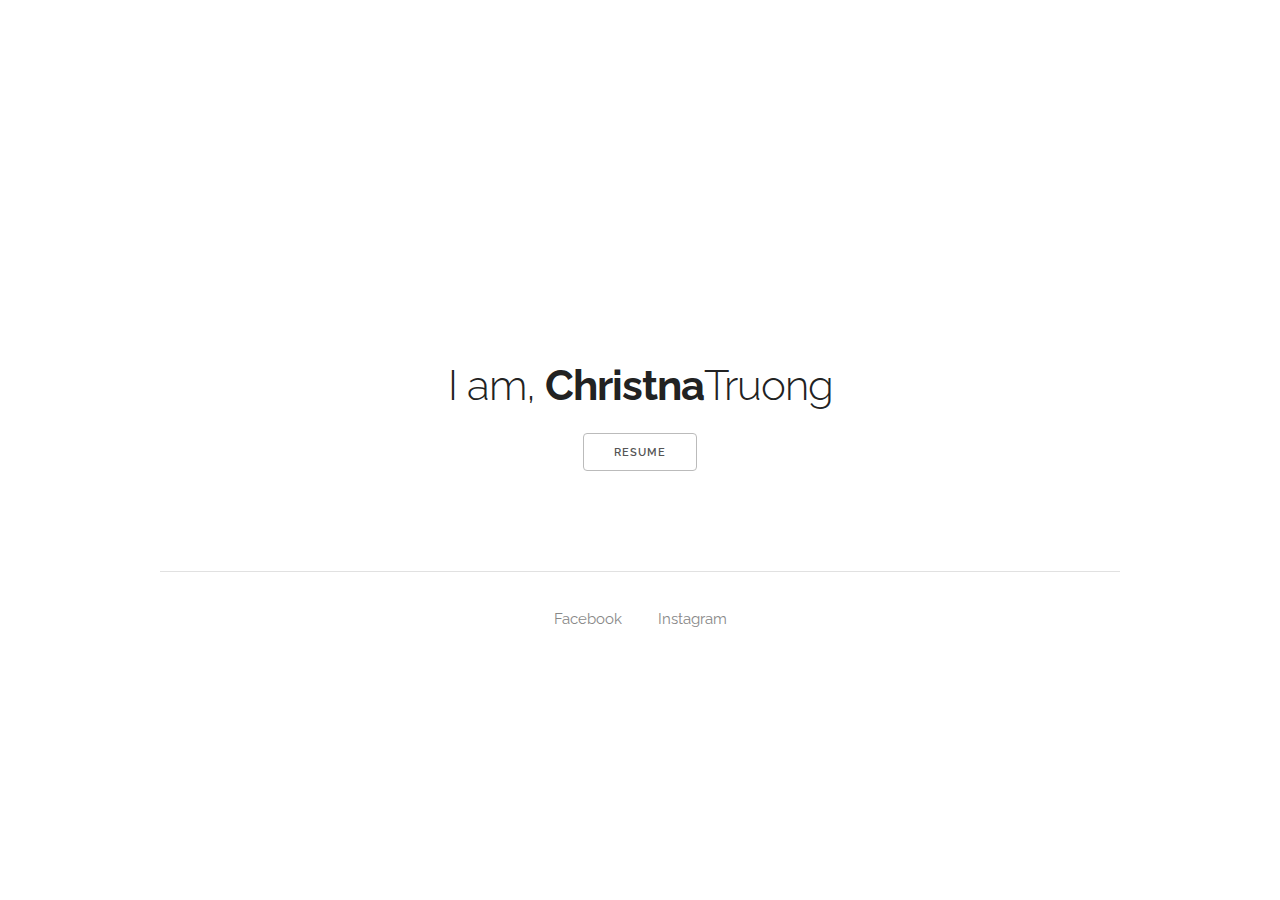
==== ctruong/index.html @ f0f4a2bb "added ctruong" ====
<!DOCTYPE html>
<html>
<head>
	<meta name="viewport" content="width=device-width, initial-scale=1">
	<meta property="og:title" content="Christina Truong">
	<meta property="og:type" content="website">
	<meta property="og:url" content="http://ctruong.com">
	<meta property="og:image" content="http://ctruong.com/assets/chill.jpg">
	<meta property="og:description" content="Christina Truong. A caring RN.">
	<title>Christina Truong</title>
	<link rel="shortcut icon" type="image/x-icon" href="./assets/favicon.ico">
	<link rel="stylesheet" href="./stylesheet/Skeleton-2.0.4/normalize.css">
	<link rel="stylesheet" href="./stylesheet/Skeleton-2.0.4/skeleton.css">
	<link rel="stylesheet" href="./stylesheet/Animate/animate.css">
	<link rel="stylesheet" href="./stylesheet/fonts.css">
	<link rel="stylesheet" href="./stylesheet/app.css">
</head>
<body>

	<div class="container">
		<section class="header">
			<h2 class="title animated fadeIn">I am, <b>Christna</b>Truong</h2>
			<a class="button animated fadeIn" href="./assets/resume.pdf">Resume</a>
		</section>
	</div>

	<div class="container">
		<section class="footer">
			<hr>
			<ul>
				<li><a href="http://fb.com/chrstnatrng">Facebook</a></li>
				<li><a href="https://instagram.com/baba_ct">Instagram</a></li>
			</ul>
		</section>
	</div>

</body>
</html>
---- ctruong/stylesheet/Skeleton-2.0.4/skeleton.css ----
/*
* Skeleton V2.0.4
* Copyright 2014, Dave Gamache
* www.getskeleton.com
* Free to use under the MIT license.
* http://www.opensource.org/licenses/mit-license.php
* 12/29/2014
*/


/* Table of contents
––––––––––––––––––––––––––––––––––––––––––––––––––
- Grid
- Base Styles
- Typography
- Links
- Buttons
- Forms
- Lists
- Code
- Tables
- Spacing
- Utilities
- Clearing
- Media Queries
*/


/* Grid
–––––––––––––––––––––––––––––––––––––––––––––––––– */
.container {
  position: relative;
  width: 100%;
  max-width: 960px;
  margin: 0 auto;
  padding: 0 20px;
  box-sizing: border-box; }
.column,
.columns {
  width: 100%;
  float: left;
  box-sizing: border-box; }

/* For devices larger than 400px */
@media (min-width: 400px) {
  .container {
    width: 85%;
    padding: 0; }
}

/* For devices larger than 550px */
@media (min-width: 550px) {
  .container {
    width: 80%; }
  .column,
  .columns {
    margin-left: 4%; }
  .column:first-child,
  .columns:first-child {
    margin-left: 0; }

  .one.column,
  .one.columns                    { width: 4.66666666667%; }
  .two.columns                    { width: 13.3333333333%; }
  .three.columns                  { width: 22%;            }
  .four.columns                   { width: 30.6666666667%; }
  .five.columns                   { width: 39.3333333333%; }
  .six.columns                    { width: 48%;            }
  .seven.columns                  { width: 56.6666666667%; }
  .eight.columns                  { width: 65.3333333333%; }
  .nine.columns                   { width: 74.0%;          }
  .ten.columns                    { width: 82.6666666667%; }
  .eleven.columns                 { width: 91.3333333333%; }
  .twelve.columns                 { width: 100%; margin-left: 0; }

  .one-third.column               { width: 30.6666666667%; }
  .two-thirds.column              { width: 65.3333333333%; }

  .one-half.column                { width: 48%; }

  /* Offsets */
  .offset-by-one.column,
  .offset-by-one.columns          { margin-left: 8.66666666667%; }
  .offset-by-two.column,
  .offset-by-two.columns          { margin-left: 17.3333333333%; }
  .offset-by-three.column,
  .offset-by-three.columns        { margin-left: 26%;            }
  .offset-by-four.column,
  .offset-by-four.columns         { margin-left: 34.6666666667%; }
  .offset-by-five.column,
  .offset-by-five.columns         { margin-left: 43.3333333333%; }
  .offset-by-six.column,
  .offset-by-six.columns          { margin-left: 52%;            }
  .offset-by-seven.column,
  .offset-by-seven.columns        { margin-left: 60.6666666667%; }
  .offset-by-eight.column,
  .offset-by-eight.columns        { margin-left: 69.3333333333%; }
  .offset-by-nine.column,
  .offset-by-nine.columns         { margin-left: 78.0%;          }
  .offset-by-ten.column,
  .offset-by-ten.columns          { margin-left: 86.6666666667%; }
  .offset-by-eleven.column,
  .offset-by-eleven.columns       { margin-left: 95.3333333333%; }

  .offset-by-one-third.column,
  .offset-by-one-third.columns    { margin-left: 34.6666666667%; }
  .offset-by-two-thirds.column,
  .offset-by-two-thirds.columns   { margin-left: 69.3333333333%; }

  .offset-by-one-half.column,
  .offset-by-one-half.columns     { margin-left: 52%; }

}


/* Base Styles
–––––––––––––––––––––––––––––––––––––––––––––––––– */
/* NOTE
html is set to 62.5% so that all the REM measurements throughout Skeleton
are based on 10px sizing. So basically 1.5rem = 15px :) */
html {
  font-size: 62.5%; }
body {
  font-size: 1.5em; /* currently ems cause chrome bug misinterpreting rems on body element */
  line-height: 1.6;
  font-weight: 400;
  font-family: "Raleway", "HelveticaNeue", "Helvetica Neue", Helvetica, Arial, sans-serif;
  color: #222; }


/* Typography
–––––––––––––––––––––––––––––––––––––––––––––––––– */
h1, h2, h3, h4, h5, h6 {
  margin-top: 0;
  margin-bottom: 2rem;
  font-weight: 300; }
h1 { font-size: 4.0rem; line-height: 1.2;  letter-spacing: -.1rem;}
h2 { font-size: 3.6rem; line-height: 1.25; letter-spacing: -.1rem; }
h3 { font-size: 3.0rem; line-height: 1.3;  letter-spacing: -.1rem; }
h4 { font-size: 2.4rem; line-height: 1.35; letter-spacing: -.08rem; }
h5 { font-size: 1.8rem; line-height: 1.5;  letter-spacing: -.05rem; }
h6 { font-size: 1.5rem; line-height: 1.6;  letter-spacing: 0; }

/* Larger than phablet */
@media (min-width: 550px) {
  h1 { font-size: 5.0rem; }
  h2 { font-size: 4.2rem; }
  h3 { font-size: 3.6rem; }
  h4 { font-size: 3.0rem; }
  h5 { font-size: 2.4rem; }
  h6 { font-size: 1.5rem; }
}

p {
  margin-top: 0; }


/* Links
–––––––––––––––––––––––––––––––––––––––––––––––––– */
a {
  color: #1EAEDB; }
a:hover {
  color: #0FA0CE; }


/* Buttons
–––––––––––––––––––––––––––––––––––––––––––––––––– */
.button,
button,
input[type="submit"],
input[type="reset"],
input[type="button"] {
  display: inline-block;
  height: 38px;
  padding: 0 30px;
  color: #555;
  text-align: center;
  font-size: 11px;
  font-weight: 600;
  line-height: 38px;
  letter-spacing: .1rem;
  text-transform: uppercase;
  text-decoration: none;
  white-space: nowrap;
  background-color: transparent;
  border-radius: 4px;
  border: 1px solid #bbb;
  cursor: pointer;
  box-sizing: border-box; }
.button:hover,
button:hover,
input[type="submit"]:hover,
input[type="reset"]:hover,
input[type="button"]:hover,
.button:focus,
button:focus,
input[type="submit"]:focus,
input[type="reset"]:focus,
input[type="button"]:focus {
  color: #333;
  border-color: #888;
  outline: 0; }
.button.button-primary,
button.button-primary,
input[type="submit"].button-primary,
input[type="reset"].button-primary,
input[type="button"].button-primary {
  color: #FFF;
  background-color: #33C3F0;
  border-color: #33C3F0; }
.button.button-primary:hover,
button.button-primary:hover,
input[type="submit"].button-primary:hover,
input[type="reset"].button-primary:hover,
input[type="button"].button-primary:hover,
.button.button-primary:focus,
button.button-primary:focus,
input[type="submit"].button-primary:focus,
input[type="reset"].button-primary:focus,
input[type="button"].button-primary:focus {
  color: #FFF;
  background-color: #1EAEDB;
  border-color: #1EAEDB; }


/* Forms
–––––––––––––––––––––––––––––––––––––––––––––––––– */
input[type="email"],
input[type="number"],
input[type="search"],
input[type="text"],
input[type="tel"],
input[type="url"],
input[type="password"],
textarea,
select {
  height: 38px;
  padding: 6px 10px; /* The 6px vertically centers text on FF, ignored by Webkit */
  background-color: #fff;
  border: 1px solid #D1D1D1;
  border-radius: 4px;
  box-shadow: none;
  box-sizing: border-box; }
/* Removes awkward default styles on some inputs for iOS */
input[type="email"],
input[type="number"],
input[type="search"],
input[type="text"],
input[type="tel"],
input[type="url"],
input[type="password"],
textarea {
  -webkit-appearance: none;
     -moz-appearance: none;
          appearance: none; }
textarea {
  min-height: 65px;
  padding-top: 6px;
  padding-bottom: 6px; }
input[type="email"]:focus,
input[type="number"]:focus,
input[type="search"]:focus,
input[type="text"]:focus,
input[type="tel"]:focus,
input[type="url"]:focus,
input[type="password"]:focus,
textarea:focus,
select:focus {
  border: 1px solid #33C3F0;
  outline: 0; }
label,
legend {
  display: block;
  margin-bottom: .5rem;
  font-weight: 600; }
fieldset {
  padding: 0;
  border-width: 0; }
input[type="checkbox"],
input[type="radio"] {
  display: inline; }
label > .label-body {
  display: inline-block;
  margin-left: .5rem;
  font-weight: normal; }


/* Lists
–––––––––––––––––––––––––––––––––––––––––––––––––– */
ul {
  list-style: circle inside; }
ol {
  list-style: decimal inside; }
ol, ul {
  padding-left: 0;
  margin-top: 0; }
ul ul,
ul ol,
ol ol,
ol ul {
  margin: 1.5rem 0 1.5rem 3rem;
  font-size: 90%; }
li {
  margin-bottom: 1rem; }


/* Code
–––––––––––––––––––––––––––––––––––––––––––––––––– */
code {
  padding: .2rem .5rem;
  margin: 0 .2rem;
  font-size: 90%;
  white-space: nowrap;
  background: #F1F1F1;
  border: 1px solid #E1E1E1;
  border-radius: 4px; }
pre > code {
  display: block;
  padding: 1rem 1.5rem;
  white-space: pre; }


/* Tables
–––––––––––––––––––––––––––––––––––––––––––––––––– */
th,
td {
  padding: 12px 15px;
  text-align: left;
  border-bottom: 1px solid #E1E1E1; }
th:first-child,
td:first-child {
  padding-left: 0; }
th:last-child,
td:last-child {
  padding-right: 0; }


/* Spacing
–––––––––––––––––––––––––––––––––––––––––––––––––– */
button,
.button {
  margin-bottom: 1rem; }
input,
textarea,
select,
fieldset {
  margin-bottom: 1.5rem; }
pre,
blockquote,
dl,
figure,
table,
p,
ul,
ol,
form {
  margin-bottom: 2.5rem; }


/* Utilities
–––––––––––––––––––––––––––––––––––––––––––––––––– */
.u-full-width {
  width: 100%;
  box-sizing: border-box; }
.u-max-full-width {
  max-width: 100%;
  box-sizing: border-box; }
.u-pull-right {
  float: right; }
.u-pull-left {
  float: left; }


/* Misc
–––––––––––––––––––––––––––––––––––––––––––––––––– */
hr {
  margin-top: 3rem;
  margin-bottom: 3.5rem;
  border-width: 0;
  border-top: 1px solid #E1E1E1; }


/* Clearing
–––––––––––––––––––––––––––––––––––––––––––––––––– */

/* Self Clearing Goodness */
.container:after,
.row:after,
.u-cf {
  content: "";
  display: table;
  clear: both; }


/* Media Queries
–––––––––––––––––––––––––––––––––––––––––––––––––– */
/*
Note: The best way to structure the use of media queries is to create the queries
near the relevant code. For example, if you wanted to change the styles for buttons
on small devices, paste the mobile query code up in the buttons section and style it
there.
*/


/* Larger than mobile */
@media (min-width: 400px) {}

/* Larger than phablet (also point when grid becomes active) */
@media (min-width: 550px) {}

/* Larger than tablet */
@media (min-width: 750px) {}

/* Larger than desktop */
@media (min-width: 1000px) {}

/* Larger than Desktop HD */
@media (min-width: 1200px) {}
---- ctruong/stylesheet/fonts.css ----
@import url(https://fonts.googleapis.com/css?family=Raleway:400,300);
---- ctruong/stylesheet/app.css ----
.header{
	margin-top: 40vh;
	text-align: center;
}

.footer{
	margin-top: 10vh;
}

@media (min-width: 550px) {

	li {
		display: inline-block;
	}

	a {
		text-align: center;
		padding: 14px 16px;
	}
}

ul{
	text-align: center;
	list-style-type: none;			
}

a{
	color:#888;
	text-decoration: none;
}

a:hover{
	color:black;
}
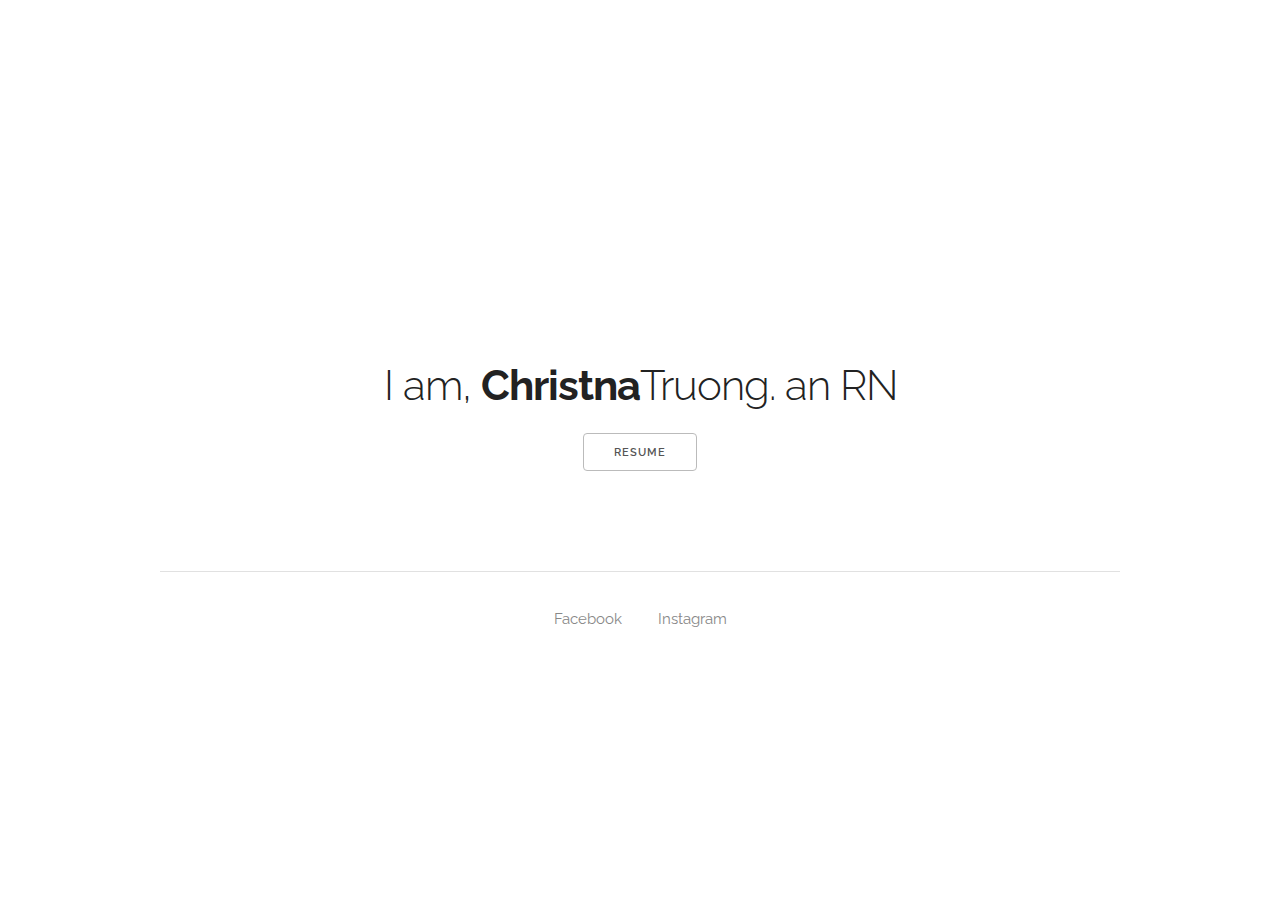
==== commit 64b64be7: "added photo to ctruong, changed wording" ====
--- a/ctruong/index.html
+++ b/ctruong/index.html
@@ -5,7 +5,7 @@
 	<meta property="og:title" content="Christina Truong">
 	<meta property="og:type" content="website">
 	<meta property="og:url" content="http://ctruong.com">
-	<meta property="og:image" content="http://ctruong.com/assets/chill.jpg">
+	<meta property="og:image" content="http://ctruong.com/assets/bridge.jpg">
 	<meta property="og:description" content="Christina Truong. A caring RN.">
 	<title>Christina Truong</title>
 	<link rel="shortcut icon" type="image/x-icon" href="./assets/favicon.ico">
@@ -19,7 +19,7 @@
 
 	<div class="container">
 		<section class="header">
-			<h2 class="title animated fadeIn">I am, <b>Christna</b>Truong</h2>
+			<h2 class="title animated fadeIn">I am, <b>Christna</b>Truong. an RN</h2>
 			<a class="button animated fadeIn" href="./assets/resume.pdf">Resume</a>
 		</section>
 	</div>
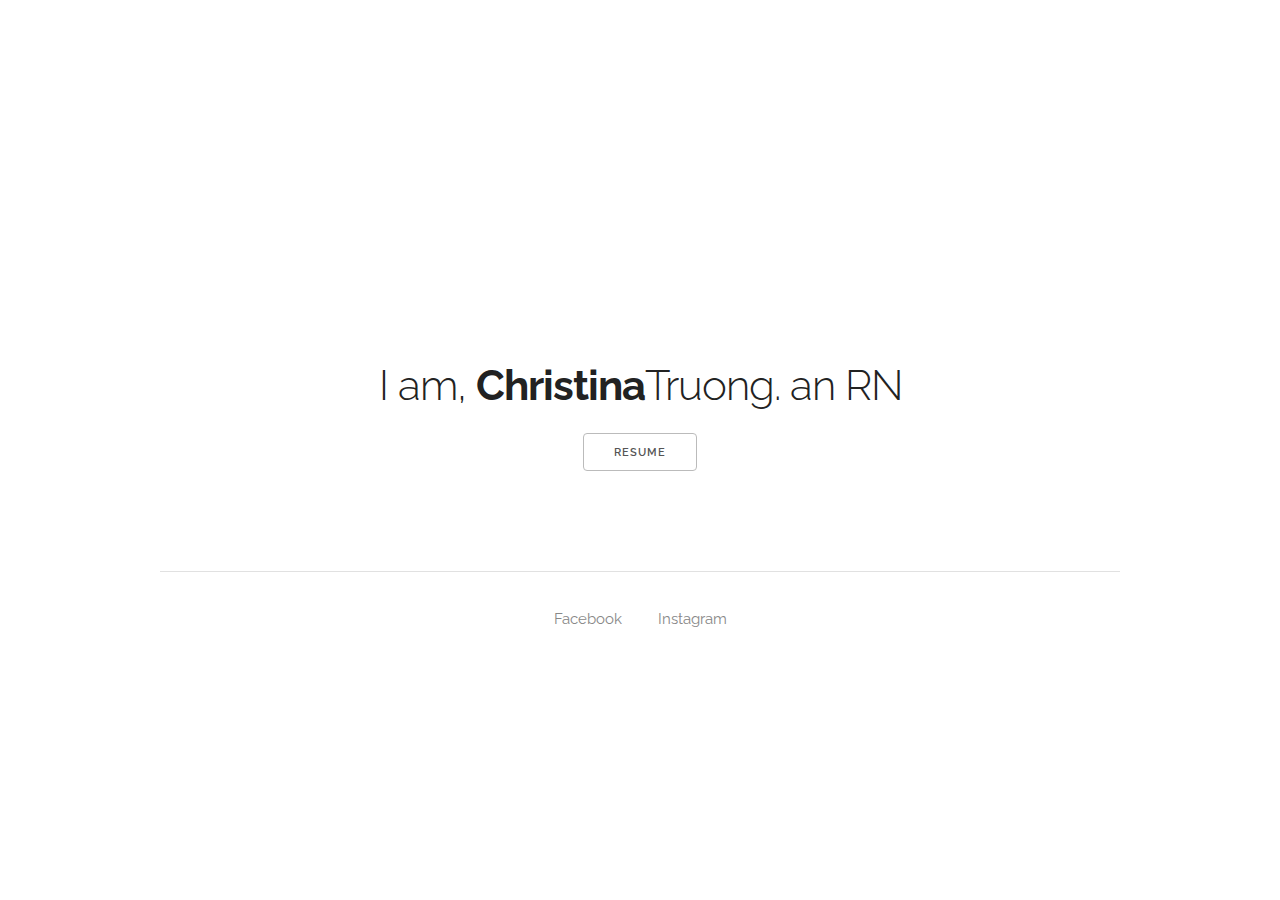
==== commit 3e1a3a32: "fixed typo" ====
--- a/ctruong/index.html
+++ b/ctruong/index.html
@@ -19,8 +19,8 @@
 
 	<div class="container">
 		<section class="header">
-			<h2 class="title animated fadeIn">I am, <b>Christna</b>Truong. an RN</h2>
-			<a class="button animated fadeIn" href="./assets/resume.pdf">Resume</a>
+			<h2 class="title animated fadeIn">I am, <b>Christina</b>Truong. an RN</h2>
+			<a class="button animated fadeIn" href="./assets/resume.pdf" target="_blank">Resume</a>
 		</section>
 	</div>
 
